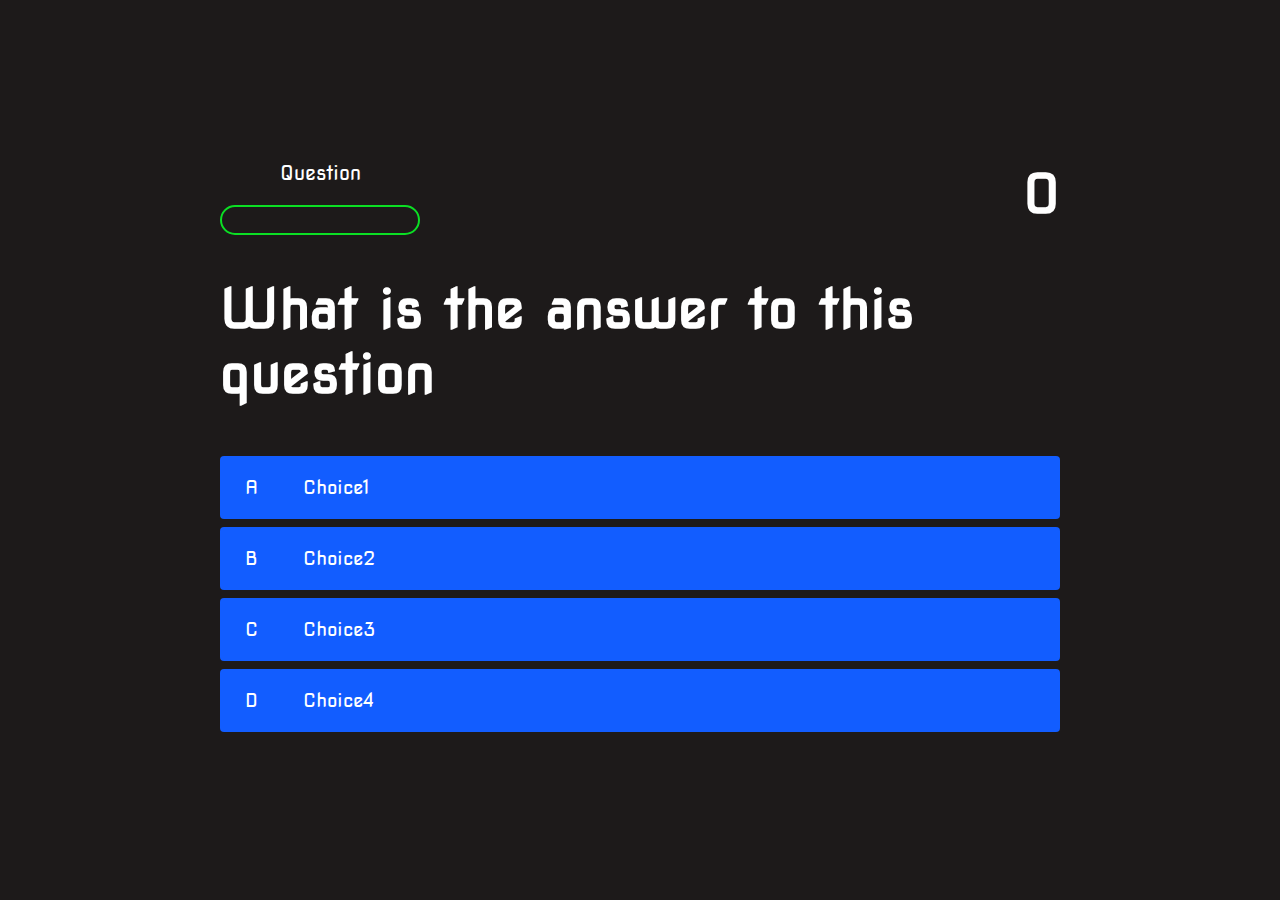
==== game.html @ ba7e199b "Code Quiz" ====
<!DOCTYPE html>
<html lang="en">
  <head>
    <meta charset="UTF-8" />
    <meta http-equiv="X-UA-Compatible" content="IE=edge" />
    <meta name="viewport" content="width=device-width, initial-scale=1.0" />
    <title>Quiz Page</title>
    <link rel="stylesheet" href="/assets/css/style.css" />
    <link rel="stylesheet" href="/game.css" />
  </head>
  <body>
    <div class="container">
      <div id="game" class="justify-center flex-column">
        <div id="hud">
          <div id="hud-item">
            <p id="progress-text" class="hud-prefix">Question</p>
            <div id="progressBar">
              <div id="progressBarFull"></div>
            </div>
          </div>
          <div class="hud-item">
            <p class="hud-prefix"></p>
            <h1 class="hud-main-text" id="score">0</h1>
          </div>
        </div>
        <h1 id="question">What is the answer to this question</h1>
        <div class="choice-container">
          <p class="choice-prefix">A</p>
          <p class="choice-text" data-number="1">Choice1</p>
        </div>
        <div class="choice-container">
          <p class="choice-prefix">B</p>
          <p class="choice-text" data-number="2">Choice2</p>
        </div>
        <div class="choice-container">
          <p class="choice-prefix">C</p>
          <p class="choice-text" data-number="3">Choice3</p>
        </div>
        <div class="choice-container">
          <p class="choice-prefix">D</p>
          <p class="choice-text" data-number="4">Choice4</p>
        </div>
      </div>
    </div>
    <script src="/game.js"></script>
  </body>
</html>
---- assets/css/style.css ----
@import url("https://fonts.googleapis.com/css2?family=Nova+Square&display=swap");

:root {
  background-color: rgb(29, 26, 26);
}

* {
  box-sizing: border-box;
  padding: 0;
  margin: 0;
  font-size: 62.5%;
  font-family: "Nova Square", cursive;
}

h1 {
  font-size: 5.4rem;
  color: #fff;
  margin-bottom: 5rem;
}

h2 {
  font-size: 4.2rem;
  margin-bottom: 4rem;
}

.container {
  width: 100vw;
  height: 100vh;
  display: flex;
  justify-content: center;
  align-items: center;
  max-width: 88rem;
  margin: 0 auto;
  padding: 2rem;
}

.flex-column {
  display: flex;
  flex-direction: column;
}

.flex-center {
  justify-content: center;
  align-items: center;
}

.justify-center {
  justify-content: center;
}

.text-center {
  text-align: center;
}

.hidden {
  display: none;
}

.btn {
  font-size: 2.4rem;
  padding: 2rem 0;
  width: 30rem;
  text-align: center;
  margin-bottom: 1rem;
  text-decoration: none;
  color: rgb(28, 26, 26);
  background: linear-gradient(
    98deg,
    rgb(18, 92, 255) 0%,
    rgb(0, 102, 255) 100%
  );
  border-radius: 4px;
}

.btn:hover {
  cursor: pointer;
  box-shadow: 0 0.4rem 1.4rem 0 rgba(8, 114, 244, 0.6);
  transition: transform 150ms;
  transform: scale(1.03);
}

btn[disabled]:hover {
  cursor: not-allowed;
  box-shadow: none;
  transform: none;
}

#highscore-btn {
  background: linear-gradient(
    98deg,
    rgb(255, 247, 9) 0%,
    rgb(240, 221, 6) 100%
  );
}

#highscore-btn:hover {
  box-shadow: 0 0.4rem 1.4rem 0 rgba(255, 255, 0, 0.5);
}
---- game.css ----
body {
  color: #fff;
}

.choice-container {
  display: flex;
  margin-bottom: 0.8rem;
  width: 100%;
  border-radius: 4px;
  background: rgb(18, 93, 255);
  font-size: 3rem;
  min-width: 80rem;
}

.choice-container:hover {
  cursor: pointer;
  box-shadow: 0 0.4rem 1.4rem 0 rgba(6, 103, 247, 0.5);
  transform: scale(1.02);
  transform: transform 100ms;
}

.choice-prefix {
  padding: 2rem 2.5rem;
  color: white;
}

.choice-text {
  padding: 2rem;
  width: 100%;
}

.correct {
  background: linear-gradient(
    32deg,
    rgba(11, 223, 36) 0%,
    rgb(41, 232, 11) 100%
  );
}

.incorrect {
  background: linear-gradient(
    32deg,
    rgba(230, 29, 29, 1) 0%,
    rgb(224, 11, 11, 1) 100%
  );
}

/* Heads up Display */

#hud {
  display: flex;
  justify-content: space-between;
}

.hud-prefix {
  text-align: center;
  font-size: 2rem;
}

.hud-main-text {
  text-align: center;
}

#progressBar {
  width: 20rem;
  height: 3rem;
  border: 0.2rem solid rgb(11, 223, 36);
  margin-top: 2rem;
  border-radius: 50px;
  overflow: hidden;
}

#progressBarFull {
  height: 100%;
  background: rgb(11, 223, 36);
  width: 0%;
}

@media screen and (max-width: 768px) {
  .choice-container {
    min-width: 40rem;
  }
}
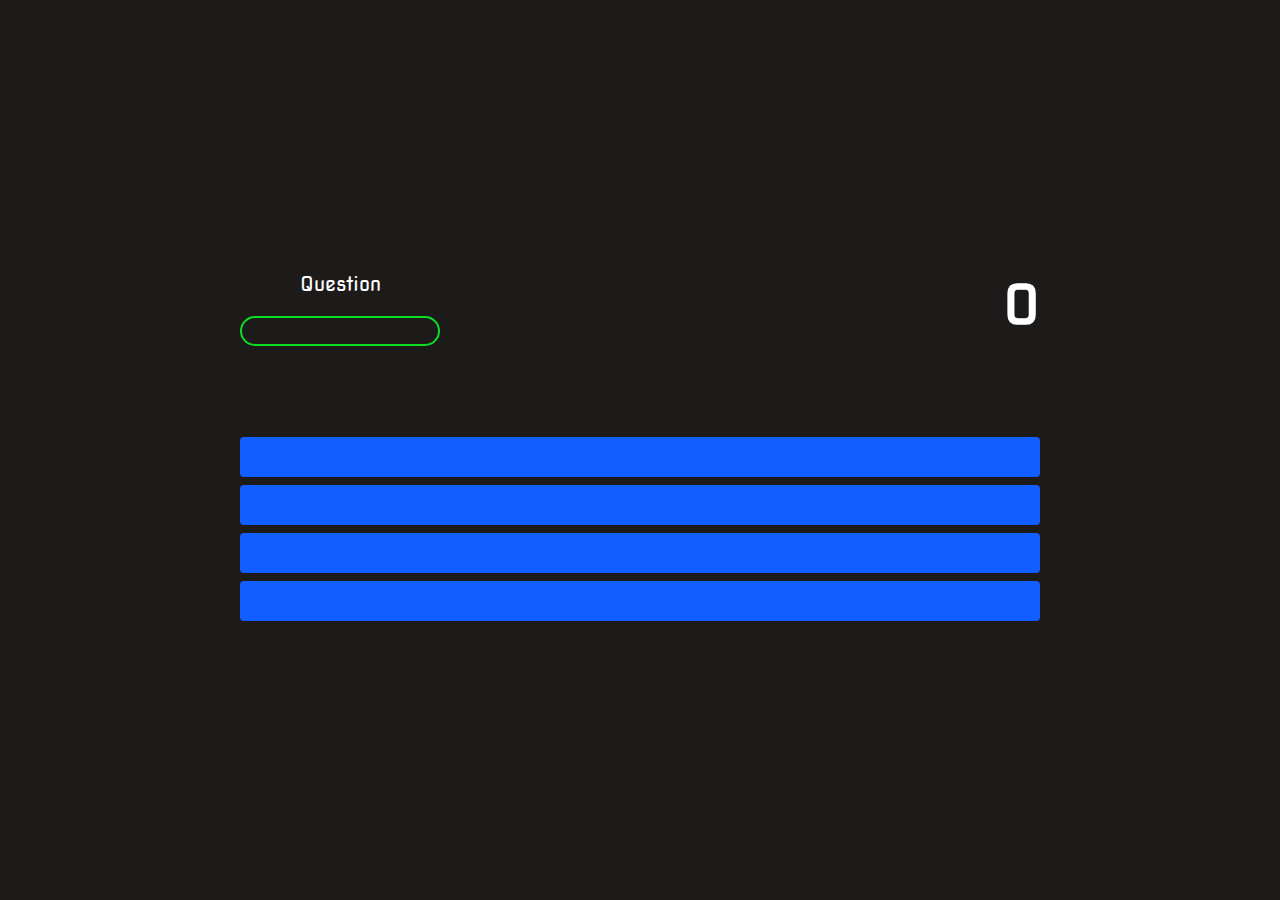
==== commit df1c8fdb: "JS Added array" ====
--- a/game.html
+++ b/game.html
@@ -23,22 +23,24 @@
             <h1 class="hud-main-text" id="score">0</h1>
           </div>
         </div>
-        <h1 id="question">What is the answer to this question</h1>
-        <div class="choice-container">
-          <p class="choice-prefix">A</p>
-          <p class="choice-text" data-number="1">Choice1</p>
-        </div>
-        <div class="choice-container">
-          <p class="choice-prefix">B</p>
-          <p class="choice-text" data-number="2">Choice2</p>
-        </div>
-        <div class="choice-container">
-          <p class="choice-prefix">C</p>
-          <p class="choice-text" data-number="3">Choice3</p>
-        </div>
-        <div class="choice-container">
-          <p class="choice-prefix">D</p>
-          <p class="choice-text" data-number="4">Choice4</p>
+        <div id="question-section">
+          <h1 id="question"></h1>
+          <div class="choice-container">
+            <p class="choice-prefix"></p>
+            <p class="choice-text" data-number="1"></p>
+          </div>
+          <div class="choice-container">
+            <p class="choice-prefix"></p>
+            <p class="choice-text" data-number="2"></p>
+          </div>
+          <div class="choice-container">
+            <p class="choice-prefix"></p>
+            <p class="choice-text" data-number="3"></p>
+          </div>
+          <div class="choice-container">
+            <p class="choice-prefix"></p>
+            <p class="choice-text" data-number="4"></p>
+          </div>
         </div>
       </div>
     </div>
--- a/assets/css/style.css
+++ b/assets/css/style.css
@@ -64,11 +64,7 @@
   margin-bottom: 1rem;
   text-decoration: none;
   color: rgb(28, 26, 26);
-  background: linear-gradient(
-    98deg,
-    rgb(18, 92, 255) 0%,
-    rgb(0, 102, 255) 100%
-  );
+  background: linear-gradient(98deg, rgb(19, 9, 255) 0%, rgb(0, 102, 255) 100%);
   border-radius: 4px;
 }
 
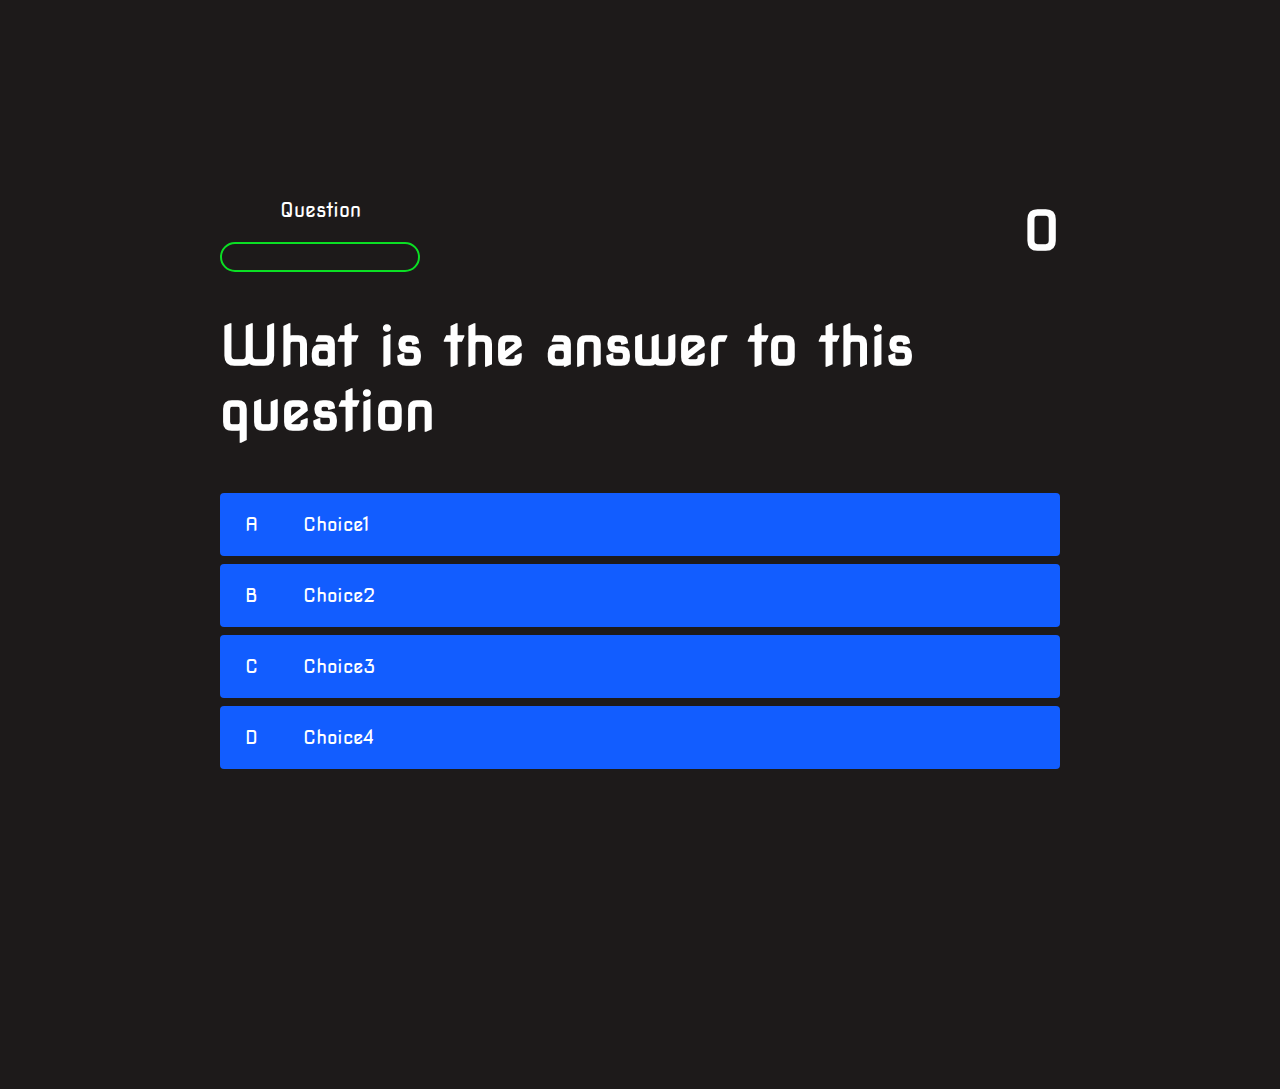
==== commit e8385347: "Added a function" ====
--- a/game.html
+++ b/game.html
@@ -24,22 +24,22 @@
           </div>
         </div>
         <div id="question-section">
-          <h1 id="question"></h1>
+          <h1 id="question">What is the answer to this question</h1>
           <div class="choice-container">
-            <p class="choice-prefix"></p>
-            <p class="choice-text" data-number="1"></p>
+            <p class="choice-prefix">A</p>
+            <p class="choice-text" data-number="1">Choice1</p>
           </div>
           <div class="choice-container">
-            <p class="choice-prefix"></p>
-            <p class="choice-text" data-number="2"></p>
+            <p class="choice-prefix">B</p>
+            <p class="choice-text" data-number="2">Choice2</p>
           </div>
           <div class="choice-container">
-            <p class="choice-prefix"></p>
-            <p class="choice-text" data-number="3"></p>
+            <p class="choice-prefix">C</p>
+            <p class="choice-text" data-number="3">Choice3</p>
           </div>
           <div class="choice-container">
-            <p class="choice-prefix"></p>
-            <p class="choice-text" data-number="4"></p>
+            <p class="choice-prefix">D</p>
+            <p class="choice-text" data-number="4">Choice4</p>
           </div>
         </div>
       </div>
--- a/game.css
+++ b/game.css
@@ -81,3 +81,27 @@
     min-width: 40rem;
   }
 }
+
+#next-btn {
+  display: flex;
+  justify-content: center;
+  margin-bottom: 0.8rem;
+  width: 100%;
+  border-radius: 4px;
+  padding: 5px 10px;
+  background: rgb(18, 93, 255);
+  font-size: 3rem;
+  min-width: 80rem;
+}
+
+.next-btn:hover {
+  cursor: pointer;
+  box-shadow: 0 0.4rem 1.4rem 0 rgba(6, 103, 247, 0.5);
+  transform: scale(1.02);
+  transform: transform 100ms;
+}
+
+.container {
+  margin-top: 1cm;
+  margin-bottom: 4cm;
+}
